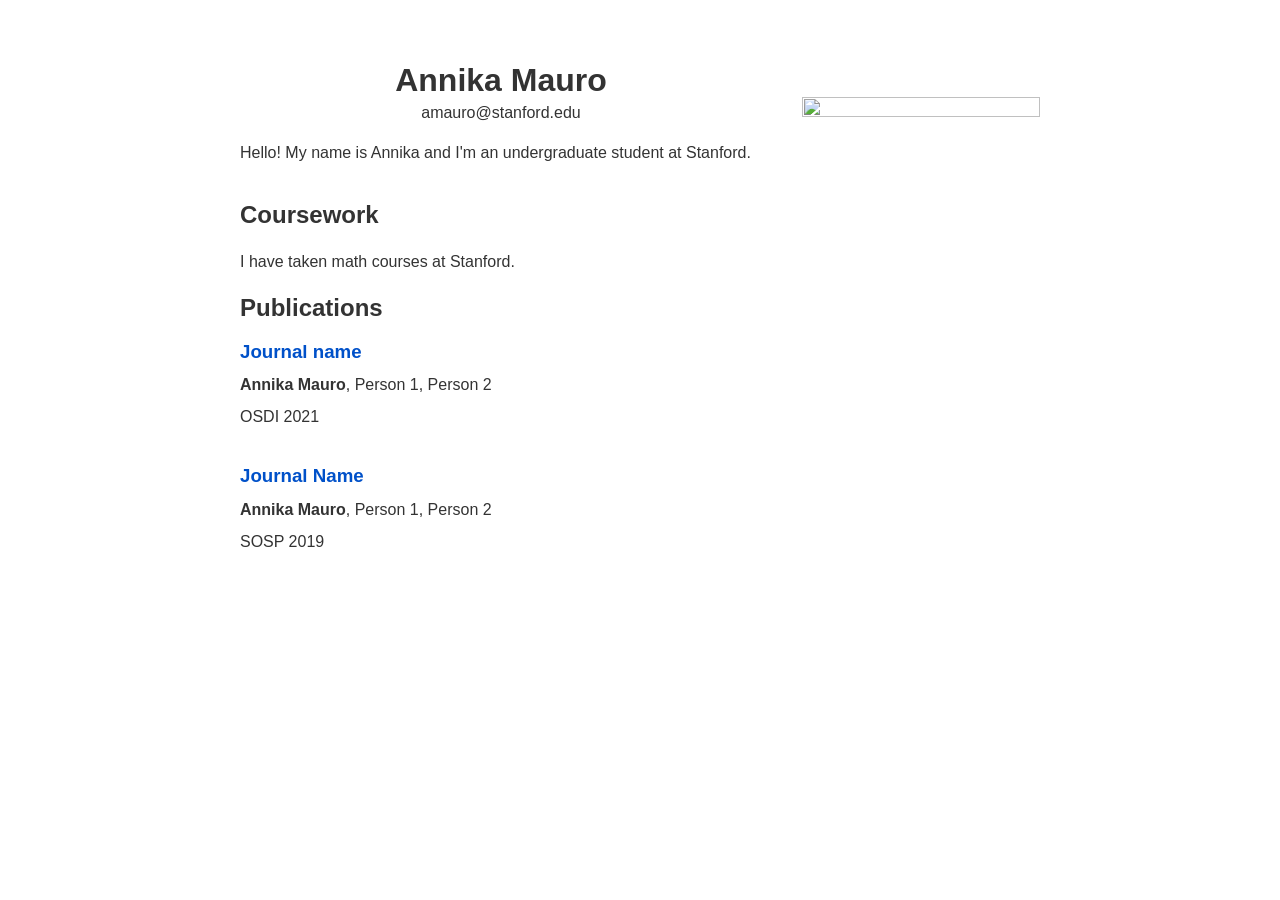
==== index.html @ 4a57edca "changed publications" ====
<!DOCTYPE html>
<html>
  <head>
    <meta charset="utf-8">
    <title>Annika Mauro</title>
    <meta name="viewport" content="width=device-width, initial-scale=1.0">
    <meta name="description" content="Annika is a student at Stanford">
    <link rel="stylesheet" href="css/main.css">
  </head>
  <body>
    <table>
      <tbody>
        <tr>
          <td class="bio">
            <h1 class="name center">Annika Mauro</h1>
            <div class="email center">amauro@stanford.edu</div>
            <p> Hello! My name is Annika and I'm an undergraduate student at Stanford.</p>
          </td>
          <td class="photo">
            <img src="assets/annikaphoto.png" width="100%" height="100%">
          </td>
        </tr>
      </tbody>
    </table>
    <h2>Coursework</h2>
    I have taken math courses at Stanford.
    <h2>Publications</h2>
    <ul class="publications">
      
        <li class="pub">
          <p>
            <span class="pub-title">Journal name</span></p>
          <p><span class="self-author">Annika Mauro</span>, Person 1, Person 2</p>
          <p>OSDI 2021</p>
        </li>
      
        <li class="pub">
          <p>
            <span class="pub-title">Journal Name</span></p>
          <p><span class="self-author">Annika Mauro</span>, Person 1, Person 2 </p>
          <p>SOSP 2019</p>
        </li>
      
    </ul>
  </body>
</html>
---- css/main.css ----
body {
  margin: 40px auto;
  max-width: 800px;
  line-height: 1.5;
  font-size: 16px;
  color: #333;
  padding: 0 10px;
  font-family: -apple-system, BlinkMacSystemFont, Segoe UI, Helvetica, Arial, sans-serif, Apple Color Emoji, Segoe UI Emoji;
}

a {
  text-decoration: none;
  color: #0051c9;
}

a:visited {
  color: #0051c9;
}

h1,
h2,
h3 {
  line-height: 1.2;
}

table {
  width: 100%;
  max-width: 100%;
  border: 0;
  border-spacing: 0;
  border-collapse: separate;
}

.name {
  margin-bottom: 0.1rem;
}

.center {
  text-align: center;
}

table,
tr,
td {
  padding: 0;
}

.bio {
  padding-right: 2.5%;
  width: 63%;
  vertical-align: center;
}

.photo {
  padding-left: 2.5%;
  width: 30%;
  max-width: 30%;
}

.self-author {
  font-weight: 600;
}

.pub-title {
  font-size: 1.17em;
  font-weight: 600;
  color: #0051c9;
}

.pub p {
  line-height: 1;
}

ul {
  padding-left: 0;
}

.publications li {
  list-style-type: "";
  padding-bottom: 10px;
}
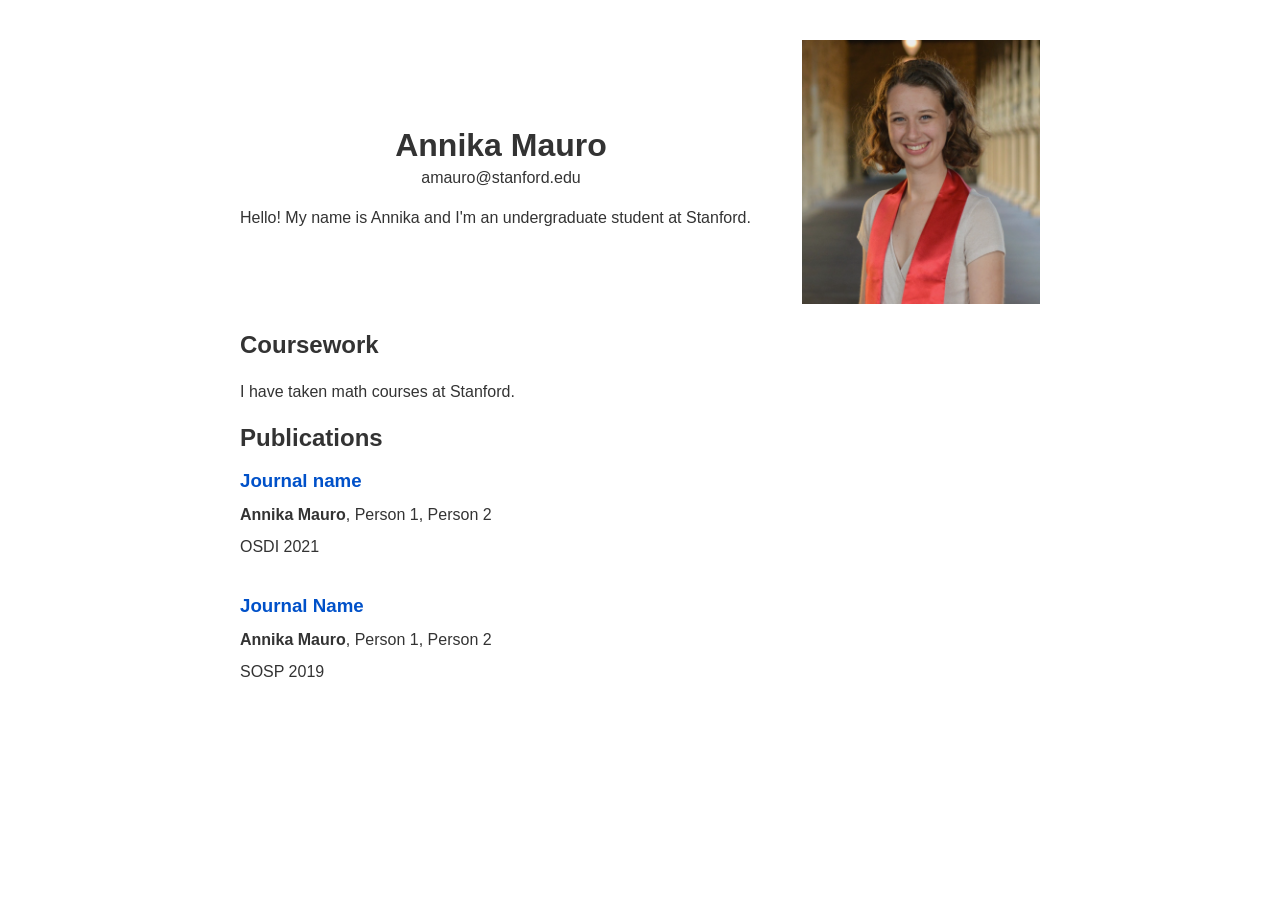
==== commit 05d517c5: "Update index.html" ====
--- a/index.html
+++ b/index.html
@@ -17,7 +17,7 @@
             <p> Hello! My name is Annika and I'm an undergraduate student at Stanford.</p>
           </td>
           <td class="photo">
-            <img src="assets/annikaphoto.png" width="100%" height="100%">
+            <img src="assets/grad-photo.png" width="100%" height="100%">
           </td>
         </tr>
       </tbody>
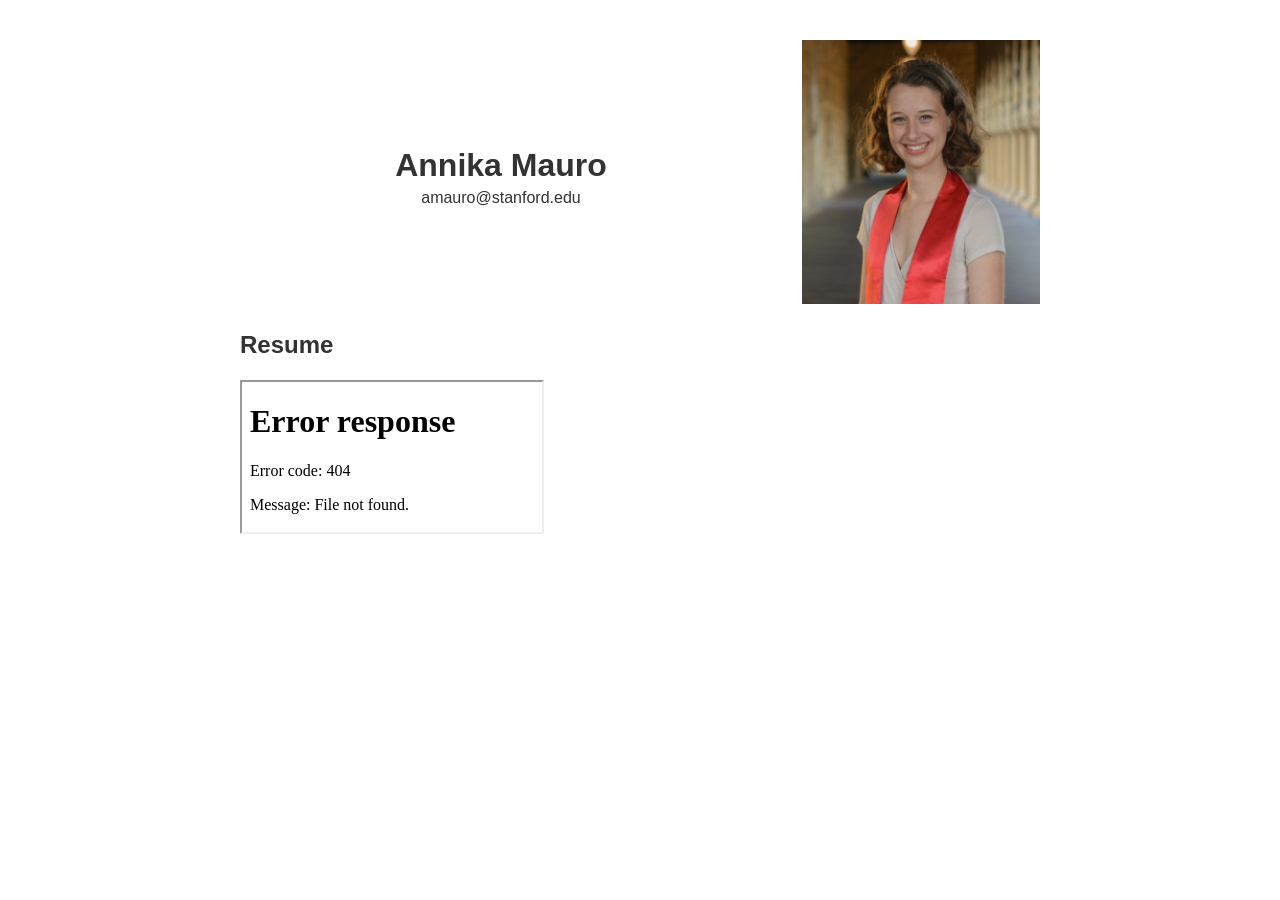
==== commit 3137879c: "Update index.html" ====
--- a/index.html
+++ b/index.html
@@ -14,7 +14,7 @@
           <td class="bio">
             <h1 class="name center">Annika Mauro</h1>
             <div class="email center">amauro@stanford.edu</div>
-            <p> Hello! My name is Annika and I'm an undergraduate student at Stanford.</p>
+            <p> </p>
           </td>
           <td class="photo">
             <img src="assets/grad-photo.png" width="100%" height="100%">
@@ -22,25 +22,7 @@
         </tr>
       </tbody>
     </table>
-    <h2>Coursework</h2>
-    I have taken math courses at Stanford.
-    <h2>Publications</h2>
-    <ul class="publications">
-      
-        <li class="pub">
-          <p>
-            <span class="pub-title">Journal name</span></p>
-          <p><span class="self-author">Annika Mauro</span>, Person 1, Person 2</p>
-          <p>OSDI 2021</p>
-        </li>
-      
-        <li class="pub">
-          <p>
-            <span class="pub-title">Journal Name</span></p>
-          <p><span class="self-author">Annika Mauro</span>, Person 1, Person 2 </p>
-          <p>SOSP 2019</p>
-        </li>
-      
-    </ul>
+    <h2>Resume</h2>
+ <iframe src="path/to/your.pdf" title="PDF Document"></iframe>
   </body>
 </html>
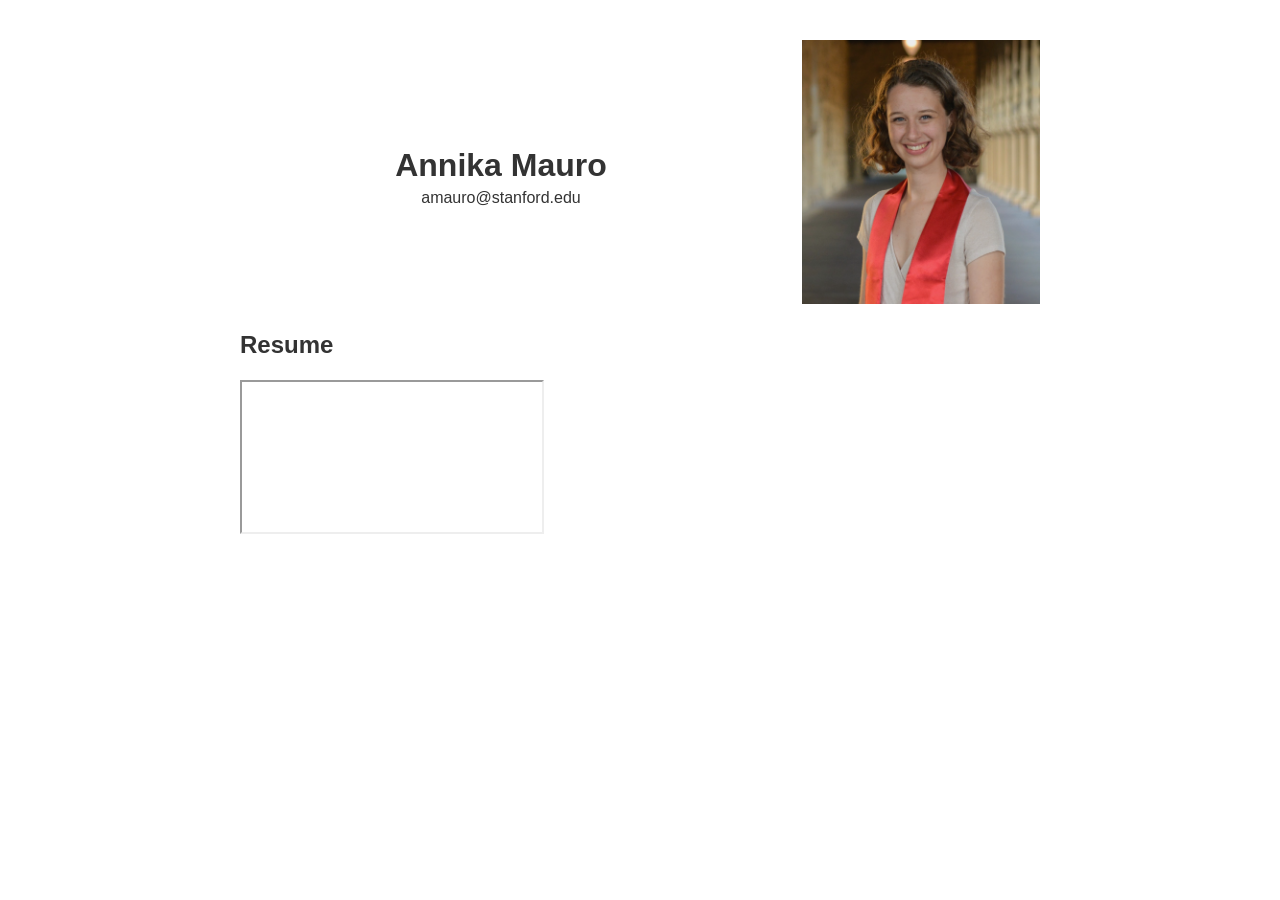
==== commit f6b47f5a: "Update index.html" ====
--- a/index.html
+++ b/index.html
@@ -23,6 +23,6 @@
       </tbody>
     </table>
     <h2>Resume</h2>
- <iframe src="path/to/your.pdf" title="PDF Document"></iframe>
+ <iframe src="assets/Anna_Mauro_Resume_Web.pdf" title="Resume"></iframe>
   </body>
 </html>
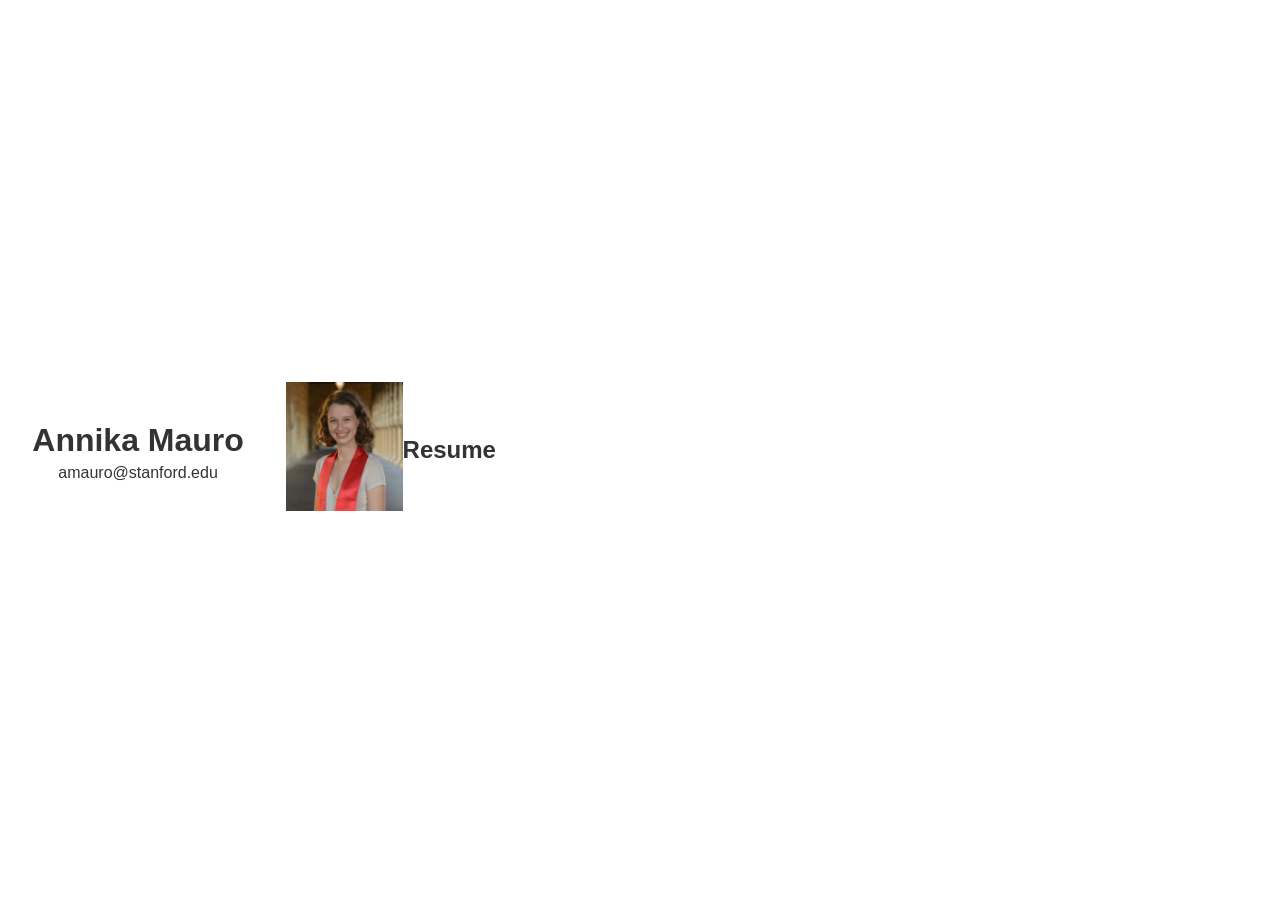
==== commit 46e7e573: "Update index.html" ====
--- a/index.html
+++ b/index.html
@@ -6,7 +6,21 @@
     <meta name="viewport" content="width=device-width, initial-scale=1.0">
     <meta name="description" content="Annika is a student at Stanford">
     <link rel="stylesheet" href="css/main.css">
-  </head>
+    <style>
+        body {
+            display: flex;
+            justify-content: center;
+            align-items: center;
+            height: 100vh;
+            margin: 0;
+        }
+        iframe {
+            width: 80%;
+            height: 80%;
+            border: none;
+        }
+    </style>
+</head>
   <body>
     <table>
       <tbody>
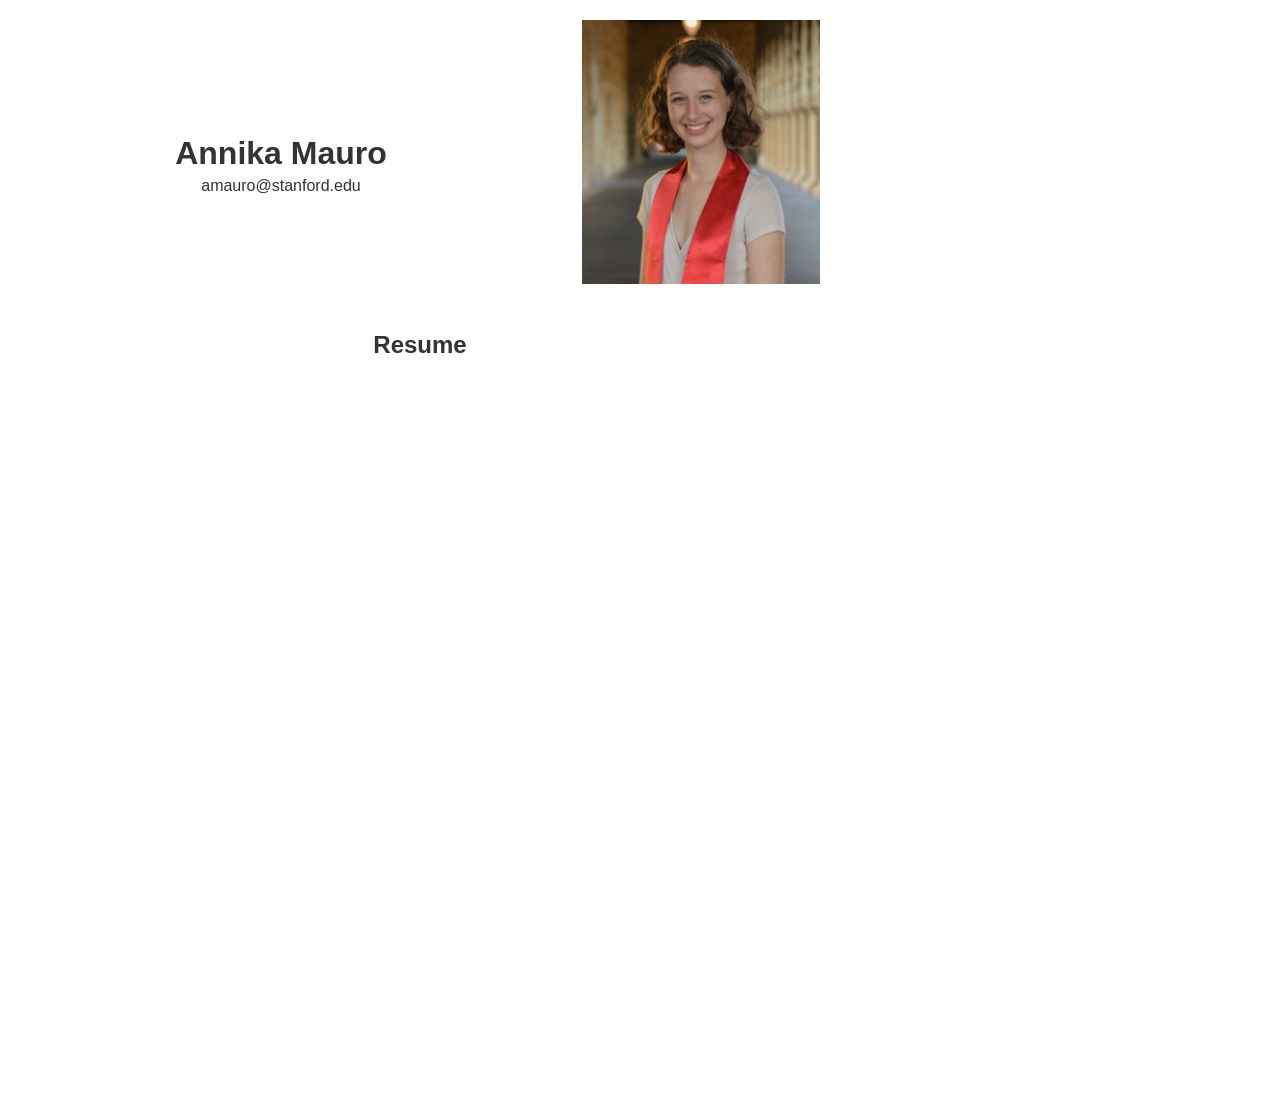
==== commit fffd2a0f: "Update index.html" ====
--- a/index.html
+++ b/index.html
@@ -1,6 +1,6 @@
 <!DOCTYPE html>
-<html>
-  <head>
+<html lang="en">
+<head>
     <meta charset="utf-8">
     <title>Annika Mauro</title>
     <meta name="viewport" content="width=device-width, initial-scale=1.0">
@@ -9,34 +9,49 @@
     <style>
         body {
             display: flex;
-            justify-content: center;
+            flex-direction: column;
             align-items: center;
-            height: 100vh;
             margin: 0;
+            padding: 20px; /* Optional padding */
+        }
+        table {
+            width: 100%; /* Make table full width */
+            margin-bottom: 20px; /* Space below the table */
+        }
+        td.photo {
+            width: 50%; /* Adjust as needed */
+        }
+        img {
+            width: 100%;
+            height: auto; /* Maintain aspect ratio */
+        }
+        h2 {
+            width: 100%; /* Make h2 full width */
+            text-align: center; /* Center align the title */
+            margin: 20px 0; /* Space around the title */
         }
         iframe {
-            width: 80%;
-            height: 80%;
+            width: 100%; /* Make iframe full width */
+            height: 80vh; /* Set height as needed */
             border: none;
         }
     </style>
 </head>
-  <body>
+<body>
     <table>
-      <tbody>
-        <tr>
-          <td class="bio">
-            <h1 class="name center">Annika Mauro</h1>
-            <div class="email center">amauro@stanford.edu</div>
-            <p> </p>
-          </td>
-          <td class="photo">
-            <img src="assets/grad-photo.png" width="100%" height="100%">
-          </td>
-        </tr>
-      </tbody>
+        <tbody>
+            <tr>
+                <td class="bio">
+                    <h1 class="name center">Annika Mauro</h1>
+                    <div class="email center">amauro@stanford.edu</div>
+                </td>
+                <td class="photo">
+                    <img src="assets/grad-photo.png" alt="Annika Mauro">
+                </td>
+            </tr>
+        </tbody>
     </table>
     <h2>Resume</h2>
- <iframe src="assets/Anna_Mauro_Resume_Web.pdf" title="Resume"></iframe>
-  </body>
+    <iframe src="assets/Anna_Mauro_Resume_Web.pdf" title="Resume"></iframe>
+</body>
 </html>
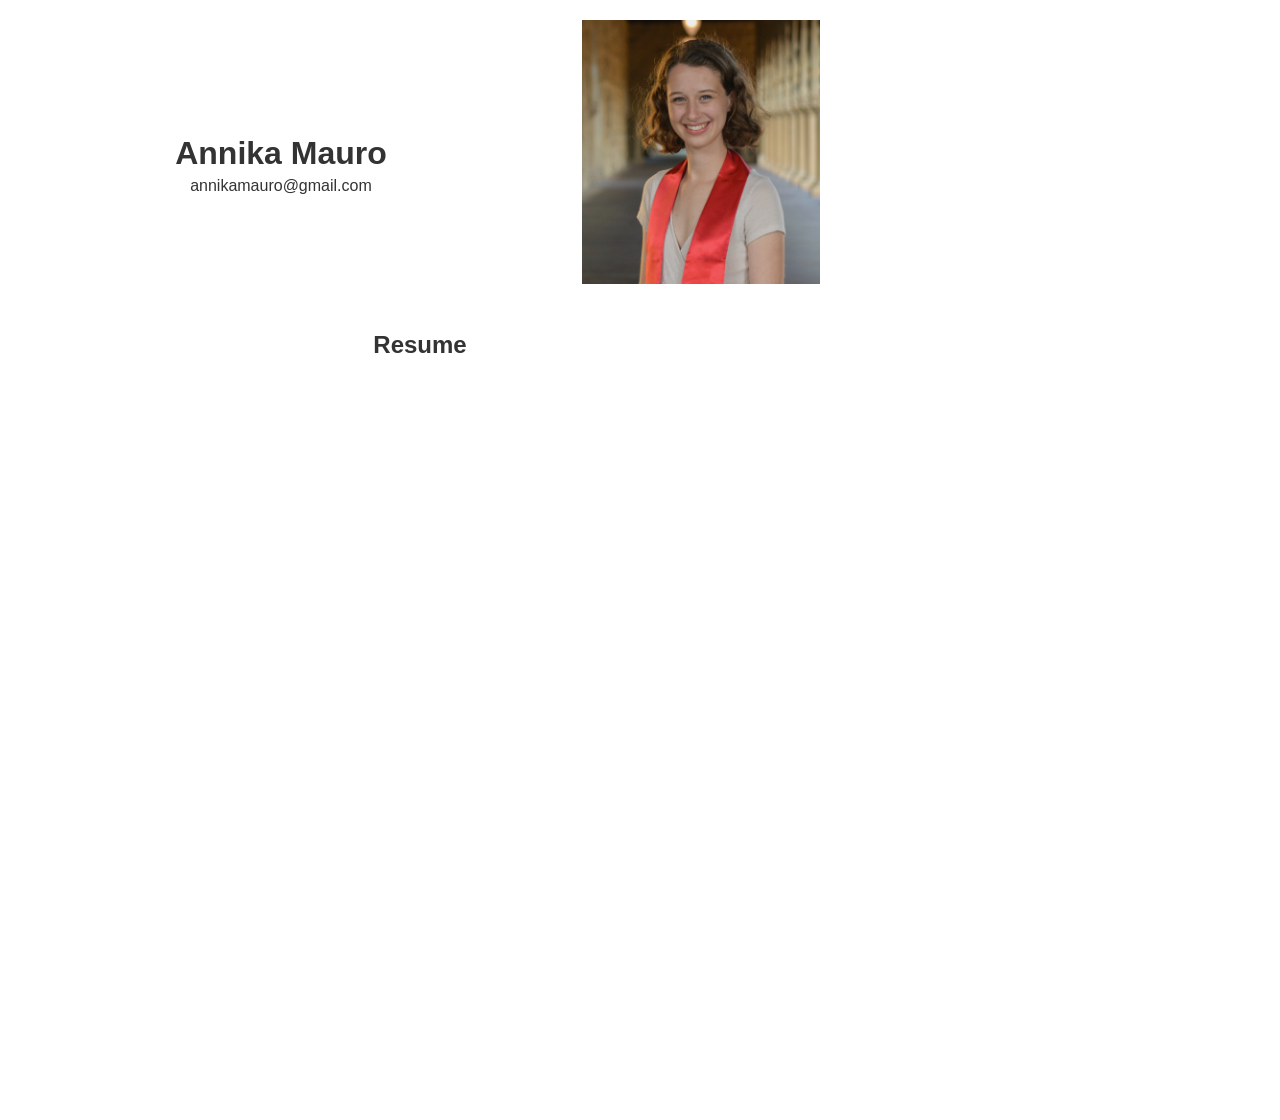
==== commit a7c93f14: "Update index.html" ====
--- a/index.html
+++ b/index.html
@@ -43,7 +43,7 @@
             <tr>
                 <td class="bio">
                     <h1 class="name center">Annika Mauro</h1>
-                    <div class="email center">amauro@stanford.edu</div>
+                    <div class="email center">annikamauro@gmail.com</div>
                 </td>
                 <td class="photo">
                     <img src="assets/grad-photo.png" alt="Annika Mauro">
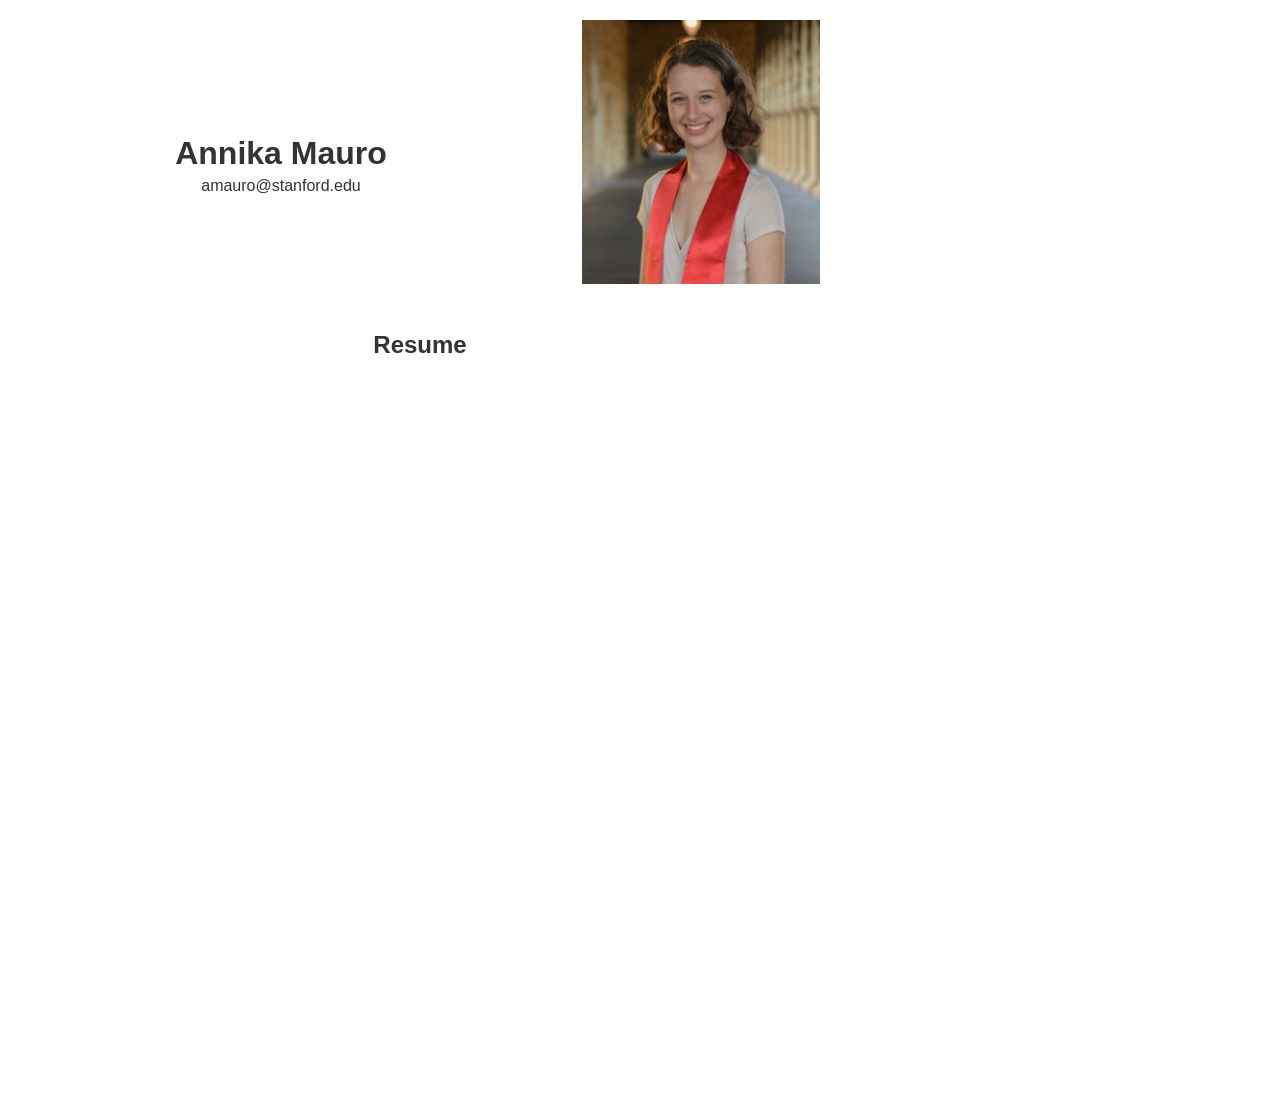
==== commit 367031bd: "Update index.html" ====
--- a/index.html
+++ b/index.html
@@ -43,7 +43,7 @@
             <tr>
                 <td class="bio">
                     <h1 class="name center">Annika Mauro</h1>
-                    <div class="email center">annikamauro@gmail.com</div>
+                    <div class="email center">amauro@stanford.edu</div>
                 </td>
                 <td class="photo">
                     <img src="assets/grad-photo.png" alt="Annika Mauro">
